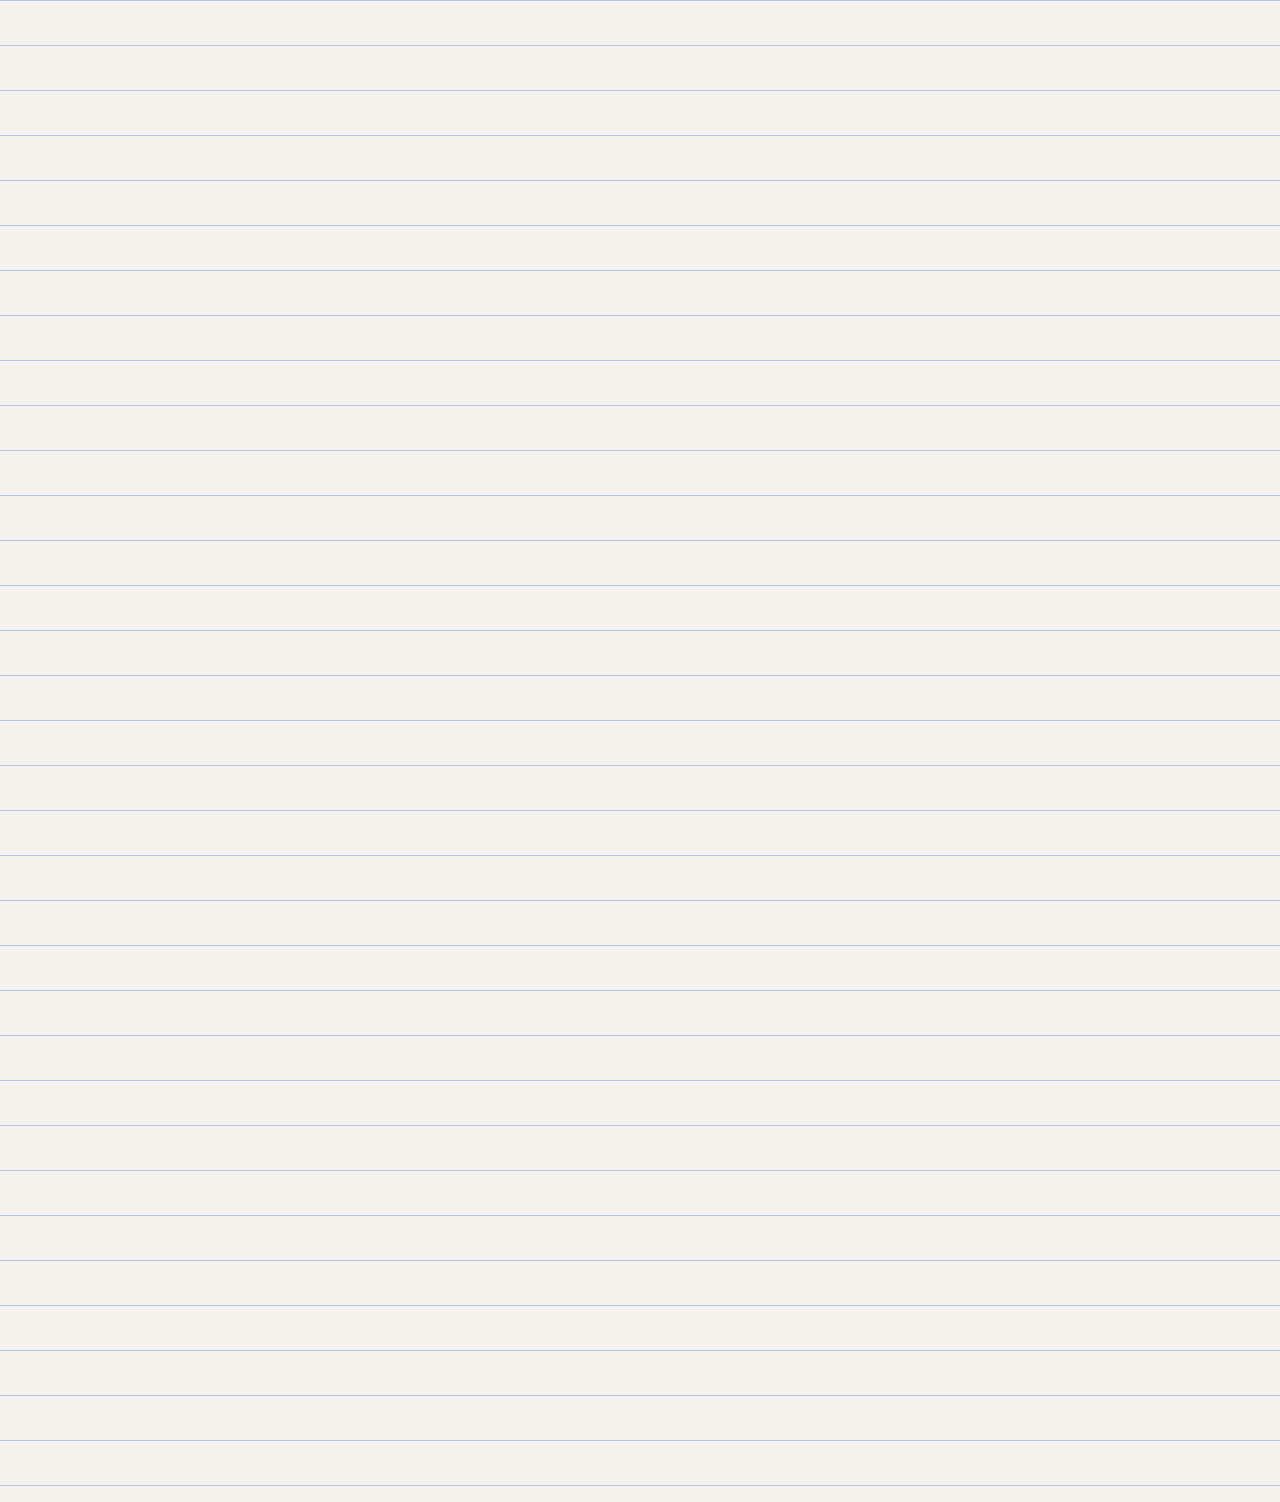
==== gravital.html @ 2fd7abac "gravital" ====
<!DOCTYPE html>
<html lang="es">

<head>
    <meta charset="UTF-8">
    <meta name="viewport" content="width=device-width, initial-scale=1.0">
    <title>Uri 2D</title>
    <link rel="stylesheet" href="styles.css">
    <link rel="preconnect" href="https://fonts.googleapis.com">
    <link rel="preconnect" href="https://fonts.gstatic.com" crossorigin>
    <link href="https://fonts.googleapis.com/css2?family=Kalam:wght@300&display=swap" rel="stylesheet">
</head>

<body>


    <div style="position:relative;height:0;padding-bottom:117.6%;overflow:hidden;"><iframe
            style="position:absolute;top:0;left:0;width:100%;height:100%;"
            src="https://arcade.makecode.com/---run?id=S94617-81613-18837-91209" allowfullscreen="allowfullscreen"
            sandbox="allow-popups allow-forms allow-scripts allow-same-origin" frameborder="0"></iframe></div>
</body>

</html>
---- styles.css ----
html {
    background-color: #f4f1ea;
    opacity: 0.8;
    background-image: linear-gradient(to bottom, #9ABDDC 1px, transparent 1px),
        url(https://grainy-gradients.vercel.app/noise.svg);
    background-size: 100% 45px, 400px 400px;
    font-family: "Kalam", cursive;
    font-weight: 300;
    font-style: normal;
}

body {
    min-height: 100dvh;
    padding: none;
    margin: none;
    position: relative;
}

.row {
    padding: 2em;
    display: flex;
    justify-content: center;
}

.doodle {
    mix-blend-mode: darken;
}

.doodle.title {
    width: min(500px, 100vw);
}

.doodle.char {
    position: absolute;
    left: -100px;
    height: 90dvh;
    top: 100px;
    max-width: 50vw;
    object-fit: contain;
    object-position: top center;
}

.lighting {
    position: absolute;
    right: 0;
    rotate: -30deg;
    top: 60px;
    mix-blend-mode: darken;
    animation: flicker 2s infinite;
    height: 300px;
}

@keyframes flicker {
    0% {
        opacity: 1;
    }

    20% {
        opacity: 0.4;
    }

    40% {
        opacity: 1;
    }

    60% {
        opacity: 0;
    }

    80% {
        opacity: 0;
    }

    100% {
        opacity: 0;
    }
}

#svgRayo {
    position: absolute;
    top: 0;
    left: 0;
    width: 100vw;
    height: 100vh;
}

.rayo {
    stroke: #6a6b69;
    fill: none;
    stroke-width: 2;
    stroke-linecap: round;
    opacity: 0;
    animation: aparecer 0.2s ease-out, desvanecer 0.5s ease-in 0.2s;
}

@keyframes aparecer {
    from {
        opacity: 0;
    }

    to {
        opacity: 1;
    }
}

@keyframes desvanecer {
    from {
        opacity: 1;
    }

    to {
        opacity: 0;
    }
}

.card {
    padding: 1em;
    border-radius: 10px;
    width: min(250px, 90vw);
}
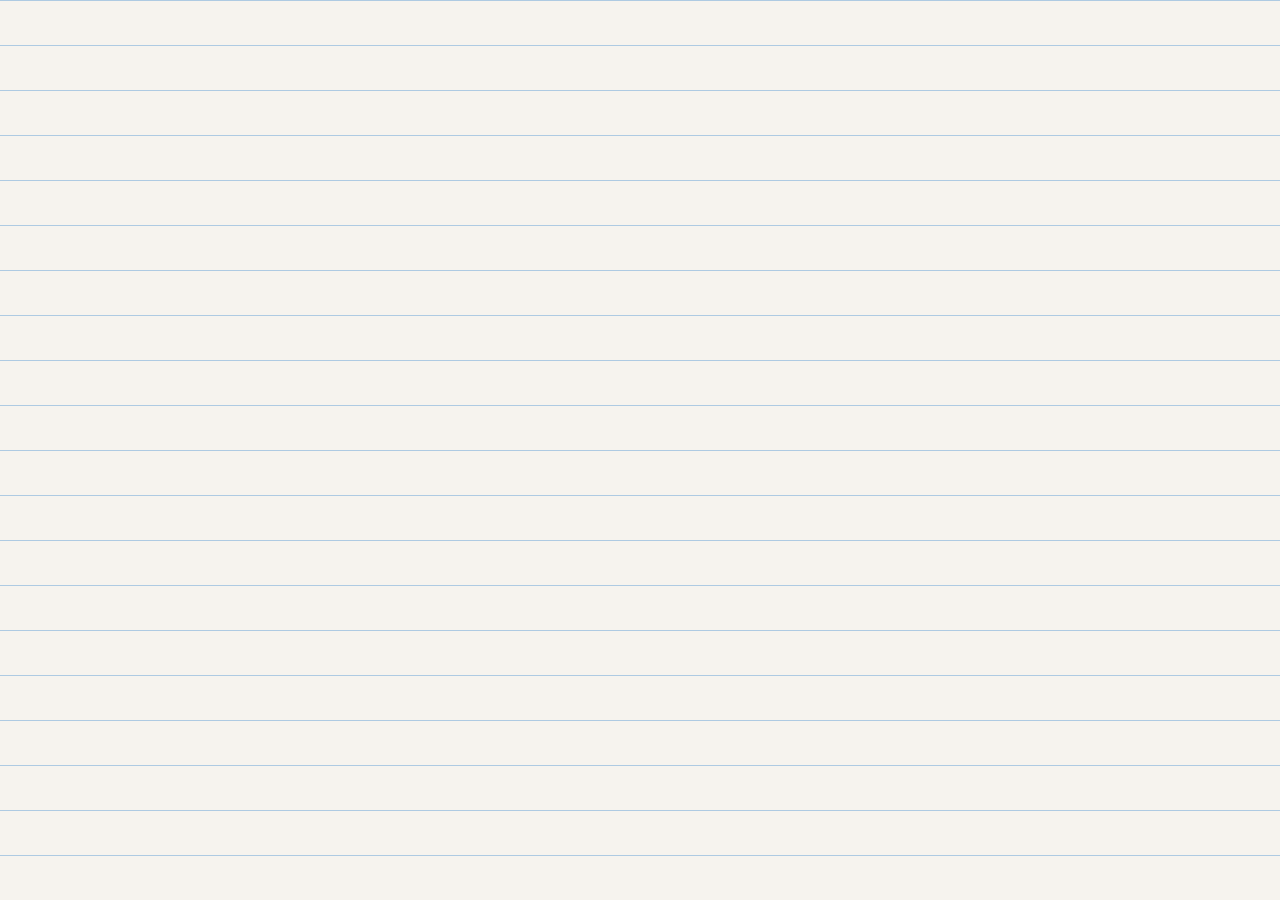
==== commit f309f0e6: "final styles" ====
--- a/gravital.html
+++ b/gravital.html
@@ -12,12 +12,16 @@
 </head>
 
 <body>
+    <div class="row">
+        <div style="position: relative; max-width: 100%; max-height: 90dvh; overflow: hidden; aspect-ratio: 10 / 12;">
+            <iframe
+                style="position:absolute;top:0;left:0;width:100%; height: min(100%, 100dvh);"
+                src="https://arcade.makecode.com/---run?id=S94617-81613-18837-91209" allowfullscreen="allowfullscreen"
+                sandbox="allow-popups allow-forms allow-scripts allow-same-origin" frameborder="0">
+            </iframe>
+        </div>
+    </div>
+</body>
 
 
-    <div style="position:relative;height:0;padding-bottom:117.6%;overflow:hidden;"><iframe
-            style="position:absolute;top:0;left:0;width:100%;height:100%;"
-            src="https://arcade.makecode.com/---run?id=S94617-81613-18837-91209" allowfullscreen="allowfullscreen"
-            sandbox="allow-popups allow-forms allow-scripts allow-same-origin" frameborder="0"></iframe></div>
-</body>
-
 </html>
--- a/styles.css
+++ b/styles.css
@@ -11,8 +11,8 @@
 
 body {
     min-height: 100dvh;
-    padding: none;
-    margin: none;
+    padding: 0;
+    margin: 0;
     position: relative;
 }
 
@@ -42,7 +42,7 @@
 
 .lighting {
     position: absolute;
-    right: 0;
+    right: 1em;
     rotate: -30deg;
     top: 60px;
     mix-blend-mode: darken;
@@ -82,6 +82,7 @@
     left: 0;
     width: 100vw;
     height: 100vh;
+    pointer-events: none;
 }
 
 .rayo {
@@ -117,4 +118,18 @@
     padding: 1em;
     border-radius: 10px;
     width: min(250px, 90vw);
+    border: solid 2px #808080;
+    cursor: pointer;
+    text-decoration: none;
+    padding-bottom: 0;
+}
+.card img {
+    max-width: 100%;
+    border-radius: 10px;
+}
+.card .label {
+    text-align: center;
+    text-decoration: none;
+    color: #808080;
+    font-size: 30px;
 }
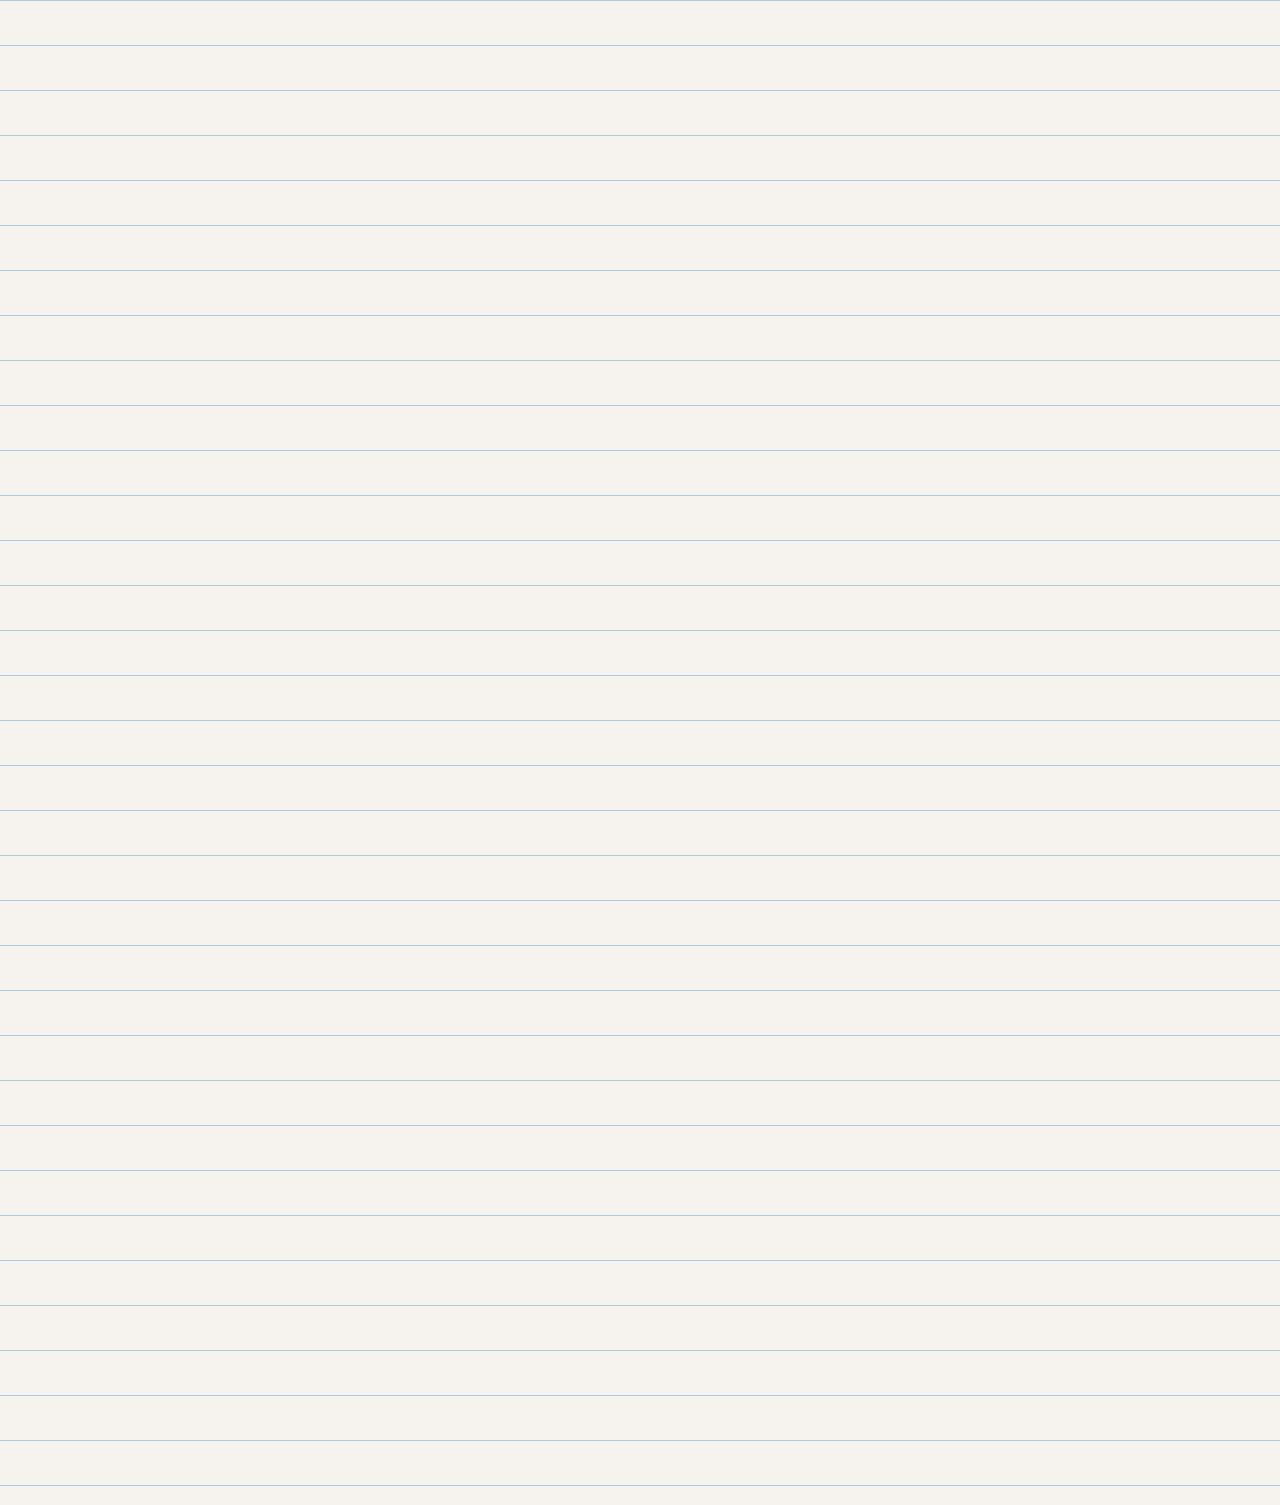
==== commit 5fe06fa7: "fix scroll and embbed reset" ====
--- a/gravital.html
+++ b/gravital.html
@@ -12,15 +12,7 @@
 </head>
 
 <body>
-    <div class="row">
-        <div style="position: relative; max-width: 100%; max-height: 90dvh; overflow: hidden; aspect-ratio: 10 / 12;">
-            <iframe
-                style="position:absolute;top:0;left:0;width:100%; height: min(100%, 100dvh);"
-                src="https://arcade.makecode.com/---run?id=S94617-81613-18837-91209" allowfullscreen="allowfullscreen"
-                sandbox="allow-popups allow-forms allow-scripts allow-same-origin" frameborder="0">
-            </iframe>
-        </div>
-    </div>
+    <div style="position:relative;height:0;padding-bottom:117.6%;overflow:hidden;"><iframe style="position:absolute;top:0;left:0;width:100%;height:100%;" src="https://arcade.makecode.com/---run?id=S94617-81613-18837-91209" allowfullscreen="allowfullscreen" sandbox="allow-popups allow-forms allow-scripts allow-same-origin" frameborder="0"></iframe></div>
 </body>
 
 
--- a/styles.css
+++ b/styles.css
@@ -7,6 +7,9 @@
     font-family: "Kalam", cursive;
     font-weight: 300;
     font-style: normal;
+    min-width: 100vw;
+    min-height: 100dvh;
+    overflow-x: hidden;
 }
 
 body {
@@ -14,6 +17,7 @@
     padding: 0;
     margin: 0;
     position: relative;
+    overflow-x: hidden;
 }
 
 .row {
@@ -47,7 +51,7 @@
     top: 60px;
     mix-blend-mode: darken;
     animation: flicker 2s infinite;
-    height: 300px;
+    height: 200px;
 }
 
 @keyframes flicker {
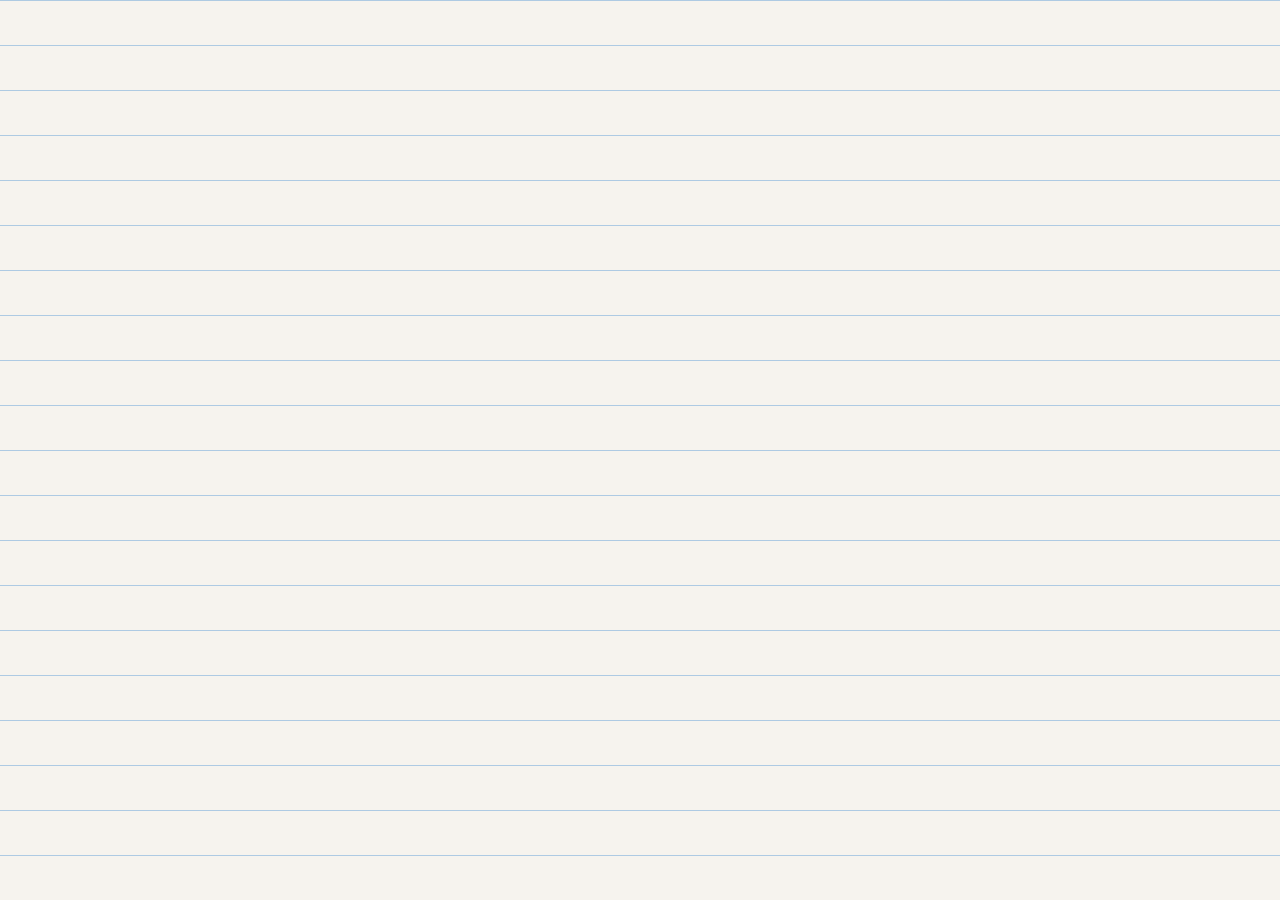
==== commit 7fd02e9c: "grav test" ====
--- a/gravital.html
+++ b/gravital.html
@@ -12,7 +12,108 @@
 </head>
 
 <body>
-    <div style="position:relative;height:0;padding-bottom:117.6%;overflow:hidden;"><iframe style="position:absolute;top:0;left:0;width:100%;height:100%;" src="https://arcade.makecode.com/---run?id=S94617-81613-18837-91209" allowfullscreen="allowfullscreen" sandbox="allow-popups allow-forms allow-scripts allow-same-origin" frameborder="0"></iframe></div>
+    <div id="embed-frame">
+
+        <div class="simframe ui embed" tabindex="0" style="padding-bottom: 117.647%;"><iframe
+                id="sim-frame-1089827194207431970.03895095606843302" title="Simulator" allowfullscreen=""
+                allow="autoplay;microphone" sandbox="allow-same-origin allow-scripts" class="no-select"
+                src="https://trg-arcade.userpxt.io/---simulator#sim-frame-1089827194207431970.03895095606843302"
+                frameborder="0" data-runid="00245151132014127860.8474154484234757"
+                data-origin="https://trg-arcade.userpxt.io"
+                data-runtimeid="blue-5090560273291022890.5378728739811547"></iframe><i class="videoplay xicon icon"
+                style="display: none;"></i>
+            <div class="ui active loader" style="display: none;"></div>
+        </div>
+    </div>
+
+    <style>
+        #embed-frame {
+            display: flex;
+            align-items: stretch;
+        }
+
+        #embed-frame,
+        .script-embed {
+            width: 100%;
+            padding-left: 0.5rem;
+            padding-right: 0.5rem;
+            flex-grow: 1;
+        }
+
+        div.simframe.ui.embed,
+        #embed-frame iframe.sim-embed {
+            display: flex;
+            height: auto !important;
+        }
+
+        div.simframe.ui.embed {
+            background: transparent;
+        }
+
+        .ui.embed {
+            background: #f8fafc;
+            height: 0;
+            max-width: 100%;
+            overflow: hidden;
+            padding-bottom: 56.25%;
+            position: relative;
+        }
+
+        div.simframe {
+            border: none;
+            margin: 0 0 0.5rem 0;
+            position: relative !important;
+            background: transparent;
+            width: 100% !important;
+            height: 100% !important;
+            display: inline-block;
+            padding-bottom: 0 !important;
+        }
+
+        div.simframe {
+            background: transparent;
+            border: none;
+            margin: 0 0 .5rem;
+            padding-bottom: 81.96%;
+            position: relative;
+            width: 100%;
+        }
+
+        div.simframe.ui.embed>iframe {
+            position: relative !important;
+            width: 100%;
+        }
+
+        .ui.embed embed,
+        .ui.embed iframe,
+        .ui.embed object {
+            border: none;
+            height: 100%;
+            left: 0;
+            margin: 0;
+            padding: 0;
+            position: absolute;
+            top: 0;
+            width: 100%;
+        }
+
+        div.simframe>iframe {
+            height: 100%;
+            left: 0;
+            position: absolute;
+            top: 0;
+            width: 100%;
+        }
+
+        .no-select {
+            -webkit-touch-callout: none;
+            -webkit-user-select: none;
+            -khtml-user-select: none;
+            -moz-user-select: none;
+            -ms-user-select: none;
+            user-select: none;
+        }
+    </style>
 </body>
 
 
